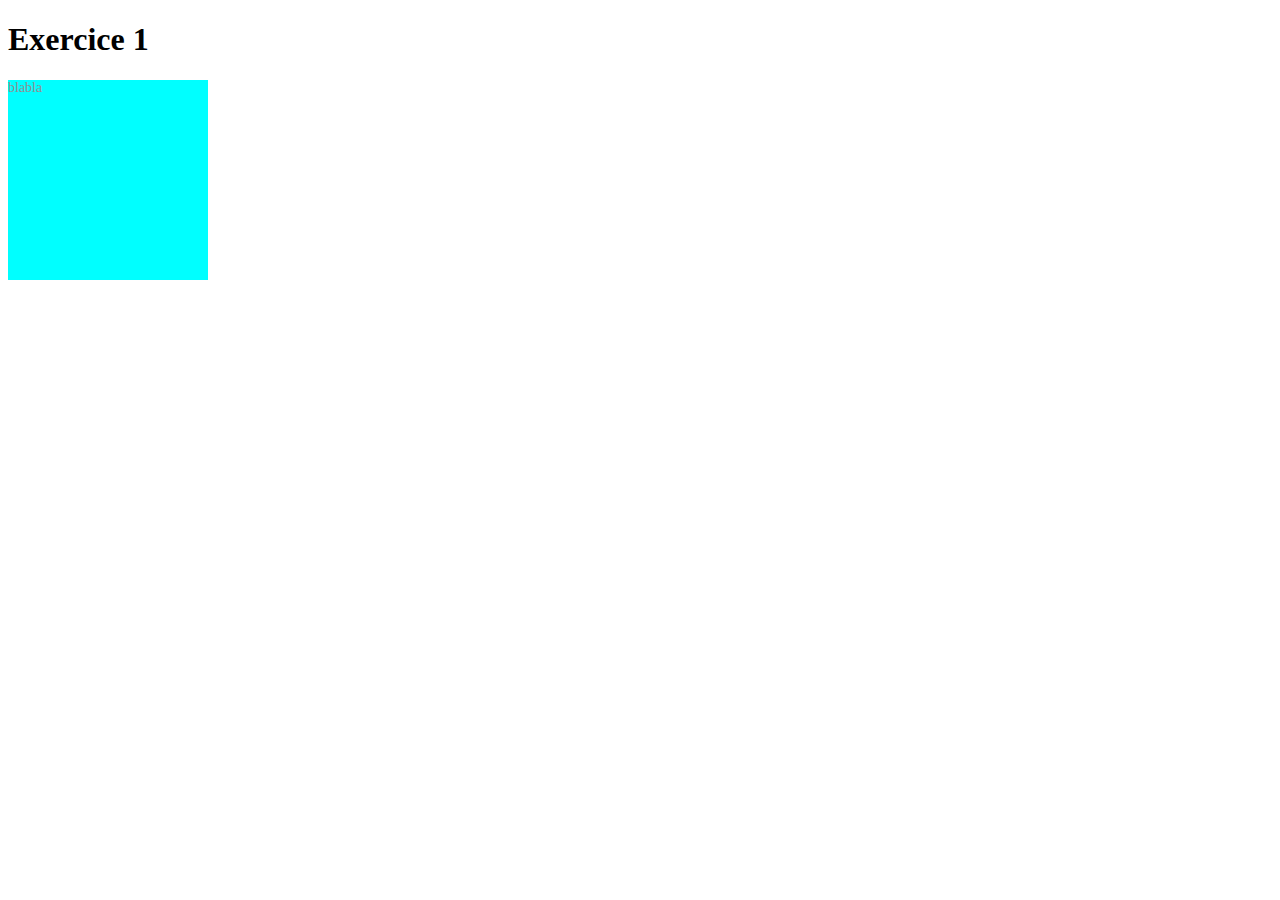
==== index.html @ a337a613 "init commit" ====
<!DOCTYPE html>
<html lang="en">
<head>
    <meta charset="UTF-8">
    <meta name="viewport" content="width=device-width, initial-scale=1.0">
    <link rel="stylesheet" href="https://cdnjs.cloudflare.com/ajax/libs/font-awesome/6.5.1/css/all.min.css" integrity="sha512-DTOQO9RWCH3ppGqcWaEA1BIZOC6xxalwEsw9c2QQeAIftl+Vegovlnee1c9QX4TctnWMn13TZye+giMm8e2LwA==" crossorigin="anonymous" referrerpolicy="no-referrer" />
    <link rel="stylesheet" href="css/style.css">
    <title>Document</title>
</head>
<body>
    <div id="wrapper">

        <h1>Exercice 1</h1>
        <div id="carre">
            <div id="text">
                <p>blabla</p>
            </div>
            
        </div>

    </div>

    
</body>
</html>
---- css/style.css ----
#carre {
    width: 200px;
    height: 200px;
    background-color: aqua ;
}
#text {
    font-family: "Poppins";
    font-size: 14px;
    color: rgb(145, 145, 145);
    font-weight: 300;
}
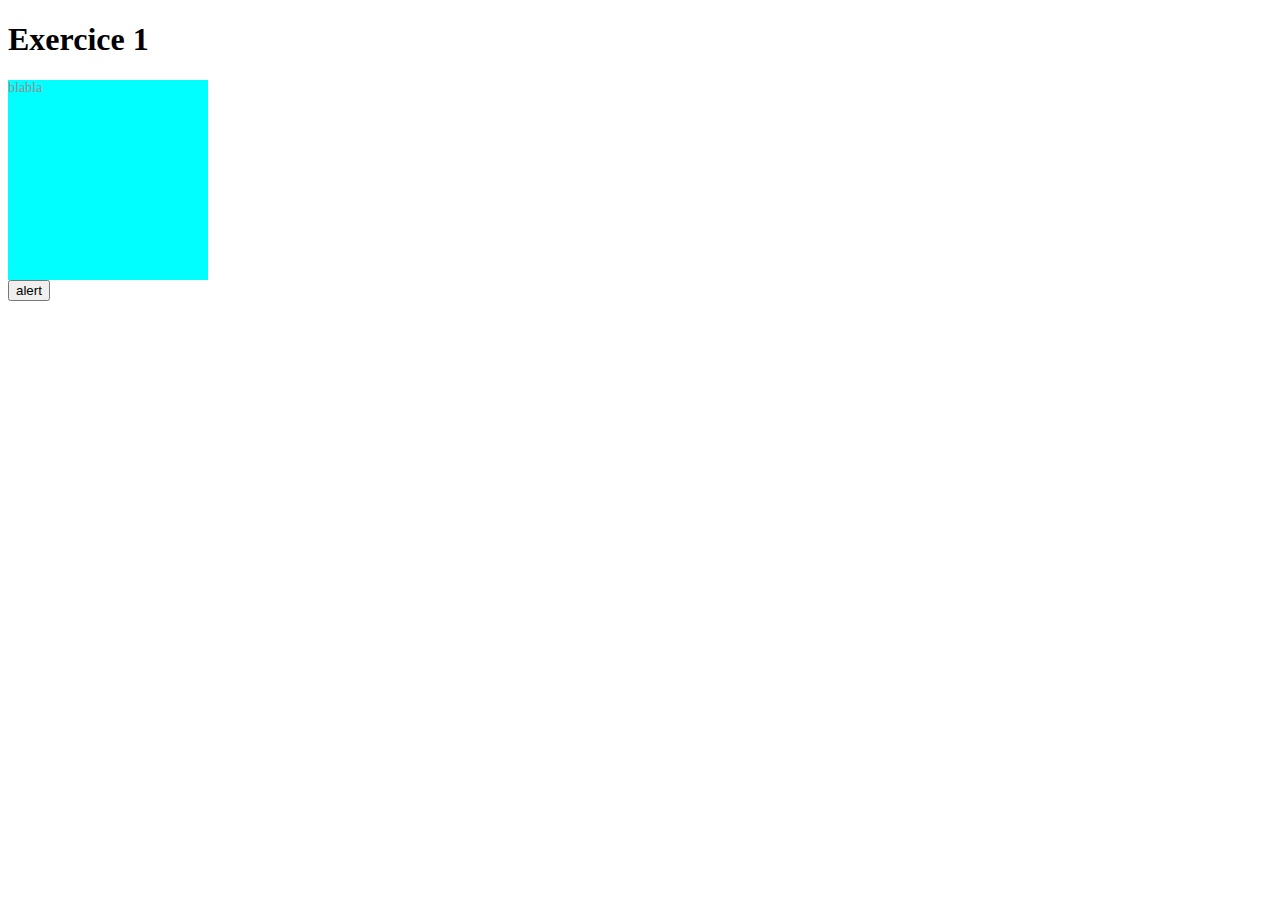
==== commit f5012f04: "ajout bouton alert" ====
--- a/index.html
+++ b/index.html
@@ -15,9 +15,11 @@
             <div id="text">
                 <p>blabla</p>
             </div>
+        </div>
+        <dialog>
             
-        </div>
-
+        </dialog>
+        <button>alert</button> 
     </div>
 
     
--- a/css/style.css
+++ b/css/style.css
@@ -8,4 +8,8 @@
     font-size: 14px;
     color: rgb(145, 145, 145);
     font-weight: 300;
+}
+::backdrop {
+    background:black;
+    font-family: "Poppins";
 }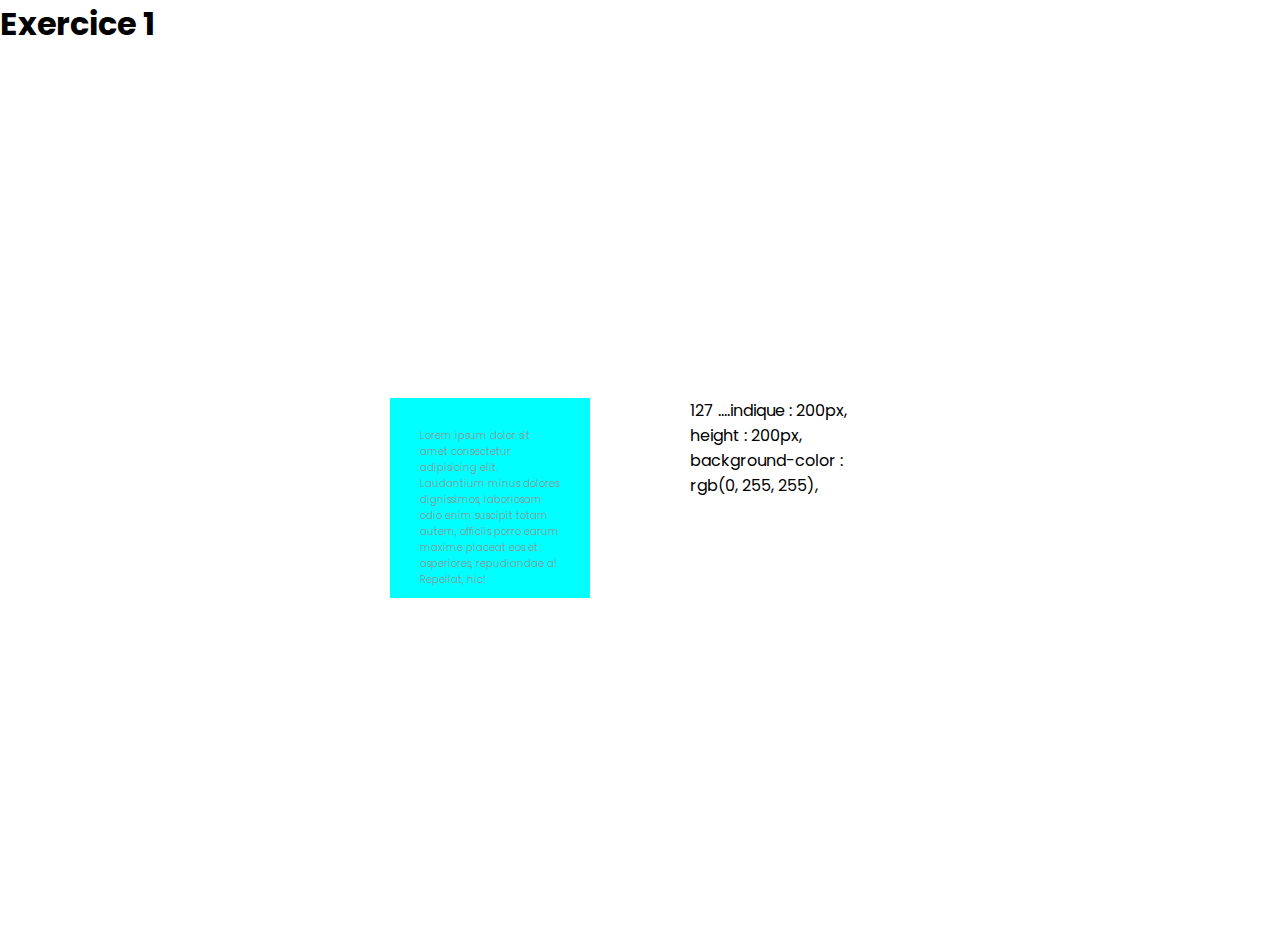
==== commit 8cf6cdc0: "essais exercice 1" ====
--- a/index.html
+++ b/index.html
@@ -8,20 +8,30 @@
     <title>Document</title>
 </head>
 <body>
+    <h1>Exercice 1</h1>
     <div id="wrapper">
-
-        <h1>Exercice 1</h1>
-        <div id="carre">
-            <div id="text">
-                <p>blabla</p>
+       
+            <div id="carre">
+                <div id="text">
+                    <p>Lorem ipsum dolor sit amet consectetur adipisicing elit. 
+                        Laudantium minus dolores dignissimos, laboriosam odio enim suscipit 
+                        totam autem, officiis porro earum maxime placeat eos et asperiores, 
+                        repudiandae a! Repellat, hic!</p>
+                </div>
             </div>
-        </div>
-        <dialog>
-            
-        </dialog>
-        <button>alert</button> 
+            <div id="dialog">
+                <div id="text"></div>
+                <!--
+                <ul>
+                    <li>width: 200px</li>
+                    <li>height: 200px</li>
+                    <li>background-color: aqua</li>
+                </ul>
+                -->
+                <button id="btn">ok</button>
+            </div>
+                     
     </div>
-
-    
+    <script src="/js/base.js"></script>    
 </body>
 </html>--- a/css/style.css
+++ b/css/style.css
@@ -1,15 +1,47 @@
+@import url('https://fonts.googleapis.com/css2?family=Poppins:wght@100;200;300;400;500;600;700;800;900&display=swap');
+
+*{
+    margin: 0px;
+    padding: 0px;
+    box-sizing: border-box;
+    font-family: "Poppins";
+}
 #carre {
     width: 200px;
     height: 200px;
     background-color: aqua ;
 }
 #text {
-    font-family: "Poppins";
-    font-size: 14px;
+    padding: 30px;
+    font-size: 10px;
     color: rgb(145, 145, 145);
     font-weight: 300;
+    display: block;
 }
-::backdrop {
-    background:black;
-    font-family: "Poppins";
+
+#text dialog {
+    color:black;
+}
+#dialog {
+    position: relative;
+    width: 200px;
+    height: 200px;
+    background-color: white;
+}
+#btn {
+    position: absolute;
+    bottom: 10px;
+    right: 10px;
+    color: blue;
+}
+#dialog ul {
+    color: white;
+}
+#wrapper {
+    display: flex;
+    min-height: 100vh;
+    background-color: white;
+    justify-content: center;
+    align-items: center;
+    gap: 100px;;
 }